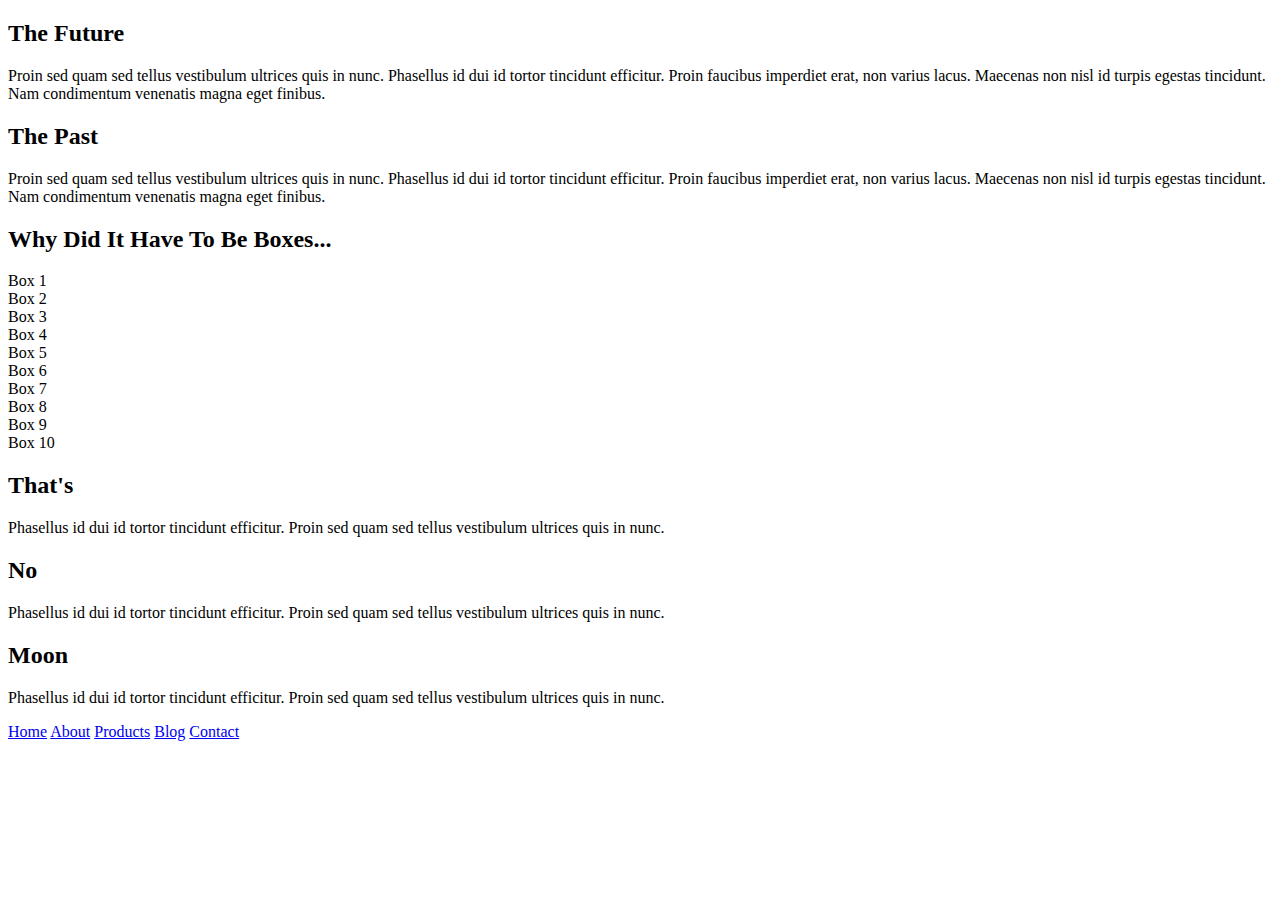
==== index.html @ 99280588 "pull request" ====
<!doctype html>

<html lang="en">
<head>
  <meta charset="utf-8">

  <title>Sprint Challenge - Home</title>

  <link href="https://fonts.googleapis.com/css?family=Roboto|Rubik" rel="stylesheet">
  <link rel="stylesheet" href="css/index.css">

</head>
<!-- code in here -->
<body>
    <div class="container">
   
        <section class="top-content">
            <div class="text-container">
                <h2>The Future</h2>
                <p>Proin sed quam sed tellus vestibulum ultrices quis in nunc. Phasellus id dui id tortor tincidunt efficitur. Proin faucibus imperdiet erat, non varius lacus. Maecenas non nisl id turpis egestas tincidunt. Nam condimentum venenatis magna eget finibus.</p>
            </div>
            <div class="text-container">
                <h2>The Past</h2>
                <p>Proin sed quam sed tellus vestibulum ultrices quis in nunc. Phasellus id dui id tortor tincidunt efficitur. Proin faucibus imperdiet erat, non varius lacus. Maecenas non nisl id turpis egestas tincidunt. Nam condimentum venenatis magna eget finibus.</p>
            </div>
        </section>
        
        <section class="middle-content">
        
            <h2>Why Did It Have To Be Boxes...</h2>
            
            <div class="boxes">
                <div class="box">Box 1</div>
                <div class="box">Box 2</div>
                <div class="box">Box 3</div>
                <div class="box">Box 4</div>
                <div class="box">Box 5</div>
                <div class="box">Box 6</div>
                <div class="box">Box 7</div>
                <div class="box">Box 8</div>
                <div class="box">Box 9</div>
                <div class="box">Box 10</div>
            </div>
        
        </section>

        <section class="bottom-content">

            <div class="text-container">
                <h2>That's</h2>
                <p>Phasellus id dui id tortor tincidunt efficitur. Proin sed quam sed tellus vestibulum ultrices quis in nunc.</p>
            </div>
            <div class="text-container">
                <h2>No</h2>
                <p>Phasellus id dui id tortor tincidunt efficitur. Proin sed quam sed tellus vestibulum ultrices quis in nunc.</p>
            </div>
            <div class="text-container">
                <h2>Moon</h2>
                <p>Phasellus id dui id tortor tincidunt efficitur. Proin sed quam sed tellus vestibulum ultrices quis in nunc.</p>
            </div>

        </section>
        
        <footer>
            <nav>
                <a href="#">Home</a>
                <a href="#">About</a>
                <a href="#">Products</a>
                <a href="#">Blog</a>
                <a href="#">Contact</a>
            </nav>
        </footer>
    </div><!-- container -->        
</body>
</html>
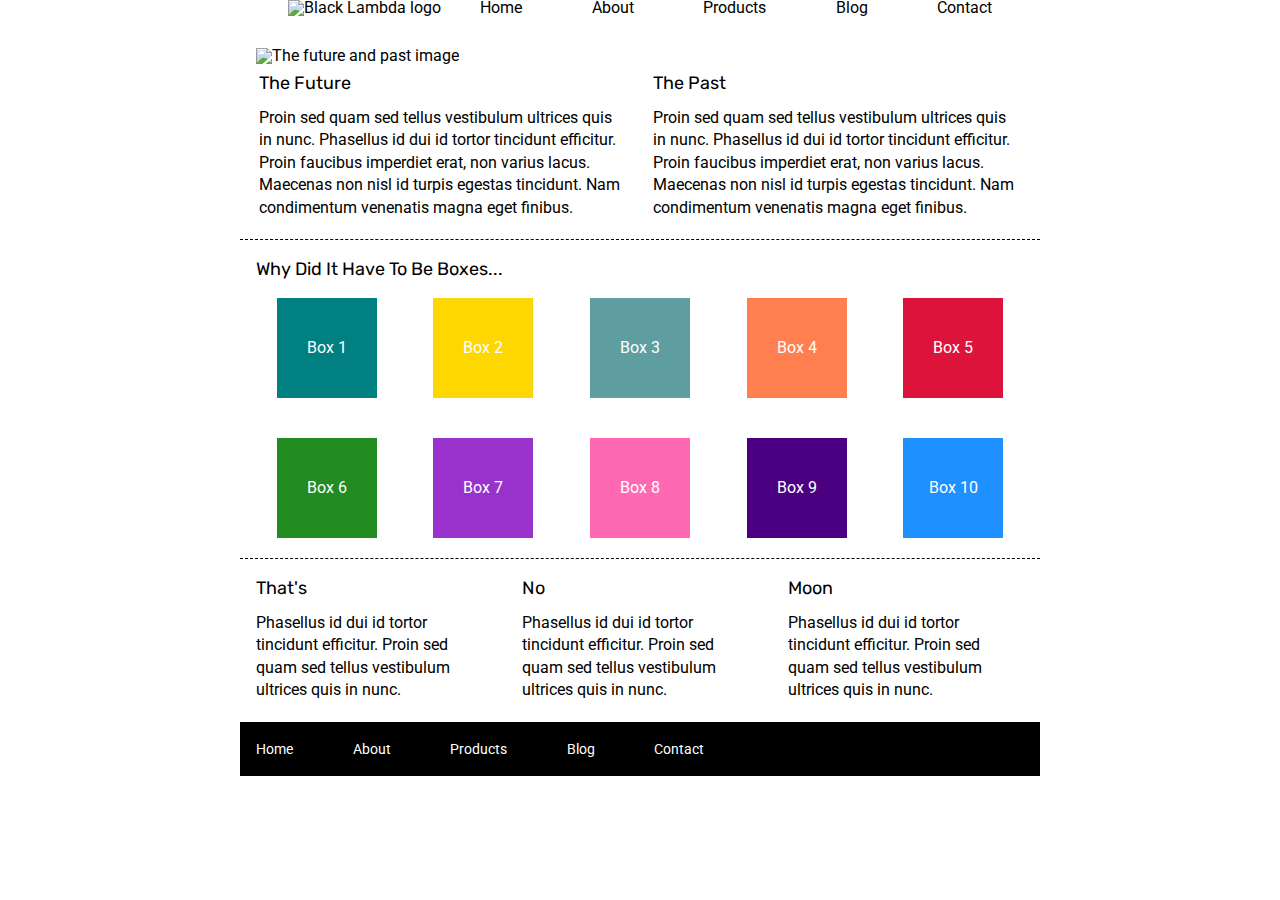
==== commit 5d5b7ecb: "MVP" ====
--- a/index.html
+++ b/index.html
@@ -11,7 +11,25 @@
 
 </head>
 <!-- code in here -->
+<!-- reference the code pen CSS Layouts for help.  -->
 <body>
+    <header>
+        <nav>
+            <div class="logo">
+                <img src="img/lambda-black.png" alt="Black Lambda logo">
+            </div>
+            <div class="links">
+                <a href="#">Home</a>
+                <a href="about.html">About</a>
+                <a href="#">Products</a>
+                <a href="#">Blog</a>
+                <a href="#">Contact</a>
+            </div>
+        </nav>
+    </header>
+
+    <img class="jumbo" src="img/jumbo.jpg" alt="The future and past image">
+
     <div class="container">
    
         <section class="top-content">
@@ -30,16 +48,16 @@
             <h2>Why Did It Have To Be Boxes...</h2>
             
             <div class="boxes">
-                <div class="box">Box 1</div>
-                <div class="box">Box 2</div>
-                <div class="box">Box 3</div>
-                <div class="box">Box 4</div>
-                <div class="box">Box 5</div>
-                <div class="box">Box 6</div>
-                <div class="box">Box 7</div>
-                <div class="box">Box 8</div>
-                <div class="box">Box 9</div>
-                <div class="box">Box 10</div>
+                <div class="box bOne">Box 1</div>
+                <div class="box bTwo">Box 2</div>
+                <div class="box bThree">Box 3</div>
+                <div class="box bFour">Box 4</div>
+                <div class="box bFive">Box 5</div>
+                <div class="box bSix">Box 6</div>
+                <div class="box bSeven">Box 7</div>
+                <div class="box bEight">Box 8</div>
+                <div class="box bNine">Box 9</div>
+                <div class="box bTen">Box 10</div>
             </div>
         
         </section>
@@ -61,8 +79,8 @@
 
         </section>
         
-        <footer>
-            <nav>
+        <footer class="index-footer">
+            <nav class="indexed-footerN">
                 <a href="#">Home</a>
                 <a href="#">About</a>
                 <a href="#">Products</a>
--- a/css/index.css
+++ b/css/index.css
@@ -0,0 +1,291 @@
+/* http://meyerweb.com/eric/tools/css/reset/ 
+   v2.0 | 20110126
+   License: none (public domain)
+*/
+
+html, body, div, span, applet, object, iframe,
+h1, h2, h3, h4, h5, h6, p, blockquote, pre,
+a, abbr, acronym, address, big, cite, code,
+del, dfn, em, img, ins, kbd, q, s, samp,
+small, strike, strong, sub, sup, tt, var,
+b, u, i, center,
+dl, dt, dd, ol, ul, li,
+fieldset, form, label, legend,
+table, caption, tbody, tfoot, thead, tr, th, td,
+article, aside, canvas, details, embed, 
+figure, figcaption, footer, header, hgroup, 
+menu, nav, output, ruby, section, summary,
+time, mark, audio, video {
+	margin: 0;
+	padding: 0;
+	border: 0;
+	font-size: 100%;
+	font: inherit;
+	vertical-align: baseline;
+}
+/* HTML5 display-role reset for older browsers */
+article, aside, details, figcaption, figure, 
+footer, header, hgroup, menu, nav, section {
+	display: block;
+}
+body {
+	line-height: 1;
+}
+ol, ul {
+	list-style: none;
+}
+blockquote, q {
+	quotes: none;
+}
+blockquote:before, blockquote:after,
+q:before, q:after {
+	content: '';
+	content: none;
+}
+table {
+	border-collapse: collapse;
+	border-spacing: 0;
+}
+
+* {
+    box-sizing: border-box;
+}
+
+html, body {
+    height: 100%;
+    font-family: 'Roboto', sans-serif;
+}
+
+h1, h2, h3, h4, h5 {
+    font-size: 18px;
+    margin-bottom: 15px;
+    font-family: 'Rubik', sans-serif;
+}
+
+p {
+    line-height: 1.4;
+}
+/* Index Page */
+/* Header */
+header nav{
+    width: 100%;
+    display:flex;
+    justify-content:center;
+    align-items: baseline;
+}
+
+
+.logo{
+    width:15%;
+}
+
+.logo img{
+    max-width: 100%;
+}
+
+.links{
+    width: 40%;
+    display: flex;
+    justify-content: space-between;
+}
+
+header nav a{
+    color:black;
+    text-decoration:none;
+}
+
+.jumbo{
+    margin: 2.5% 0 10px 20%;
+}
+
+/* Top */
+.container {
+    width: 800px;
+    margin: 0 auto;
+}
+
+.top-content {
+    display: flex;
+    flex-wrap: wrap;
+    justify-content: space-evenly;
+    margin-bottom: 20px;
+    border-bottom: 1px dashed black;
+}
+
+.top-content .text-container {
+    width: 48%;
+    padding: 0 1%;
+    padding-bottom: 20px;  
+}
+/* Middle */
+.middle-content {
+    margin-bottom: 20px;
+    border-bottom: 1px dashed black;
+}
+
+.middle-content h2 {
+    padding: 0 2%;
+    margin-bottom: 0;
+}
+
+.middle-content .boxes {
+    display: flex;
+    flex-wrap: wrap;
+    justify-content: space-evenly;
+}
+
+.middle-content .boxes .box {
+    width: 12.5%;
+    height: 100px;
+    margin: 20px 2.5%;
+    color: white;
+    display: flex;
+    align-items: center;
+    justify-content: center;
+}
+.bOne{
+    background-color:teal;
+}
+
+.bTwo{
+    background-color: gold;
+}
+
+.bThree{
+    background-color: cadetblue;
+}
+
+.bFour{
+    background-color: coral;
+}
+
+.bFive{
+    background-color: crimson;
+}
+
+.bSix{
+    background-color: forestgreen;
+}
+
+.bSeven{
+    background-color: darkorchid;
+}
+
+.bEight{
+    background-color: hotpink;
+}
+
+.bNine{
+    background-color: indigo;
+}
+
+.bTen{
+    background-color: dodgerblue;
+}
+
+/* Bottom */
+.bottom-content {
+    display: flex;
+    margin: 0 2% 20px;
+    justify-content: space-around;
+}
+
+.bottom-content .text-container {
+    padding-right: 4%;
+}
+
+.bottom-content .text-container:last-child {
+    padding-right: 0;
+}
+/* Footer */
+.index-footer {
+    width: 100%;
+    background: black;
+}
+
+.indexed-footerN {
+    width: 60%;
+    display: flex;
+    justify-content: space-between;
+    align-items: center;
+    padding: 20px 2%;
+    font-size: 14px;
+}
+
+footer nav a {
+    color: white;
+    text-decoration: none;
+}
+
+/* ABOUT PAGE BEGINS */
+
+.about-page{
+    border-bottom: 1px dashed black;
+}
+
+.middleAbout{
+    display:flex;
+    flex-wrap: wrap;
+    justify-content: space-evenly;
+    width: 75%;
+    margin: 0 0 0 12%;
+}
+
+.strategy{
+    margin-top:3%;
+    display: flex;
+    flex-flow: column;
+	width:35%;
+    margin-left: 1%;
+    border-bottom: 1px dashed black;
+}
+
+.how{
+   display:flex;
+   flex-flow: column;
+    width:35%;
+    margin-top: 3%;
+	border-bottom: 1px dashed black;
+}
+
+
+.places{
+    display:flex;
+    flex-flow: column;
+    justify-content: space-around;
+    width:35%;
+    margin-top:5%;
+    border-bottom: 1px dashed black;
+}
+
+.collab{
+    display:flex;
+    flex-flow: column;
+    width:35%;
+    margin-top:5%;
+    border-bottom: 1px dashed black;
+}
+
+button{
+    width: 30%;
+}
+
+/* BOTTOM */
+.work-together{
+   margin: 5% 0;
+}
+.about-footer {
+    width: 61%;
+    background: black;
+    margin: 0 auto;
+    padding:
+}
+.about-footerN {
+    width: 60%;
+    display: flex;
+    justify-content: space-between;
+    align-items: center;
+    padding: 20px 2%;
+    font-size: 14px;
+}
+
